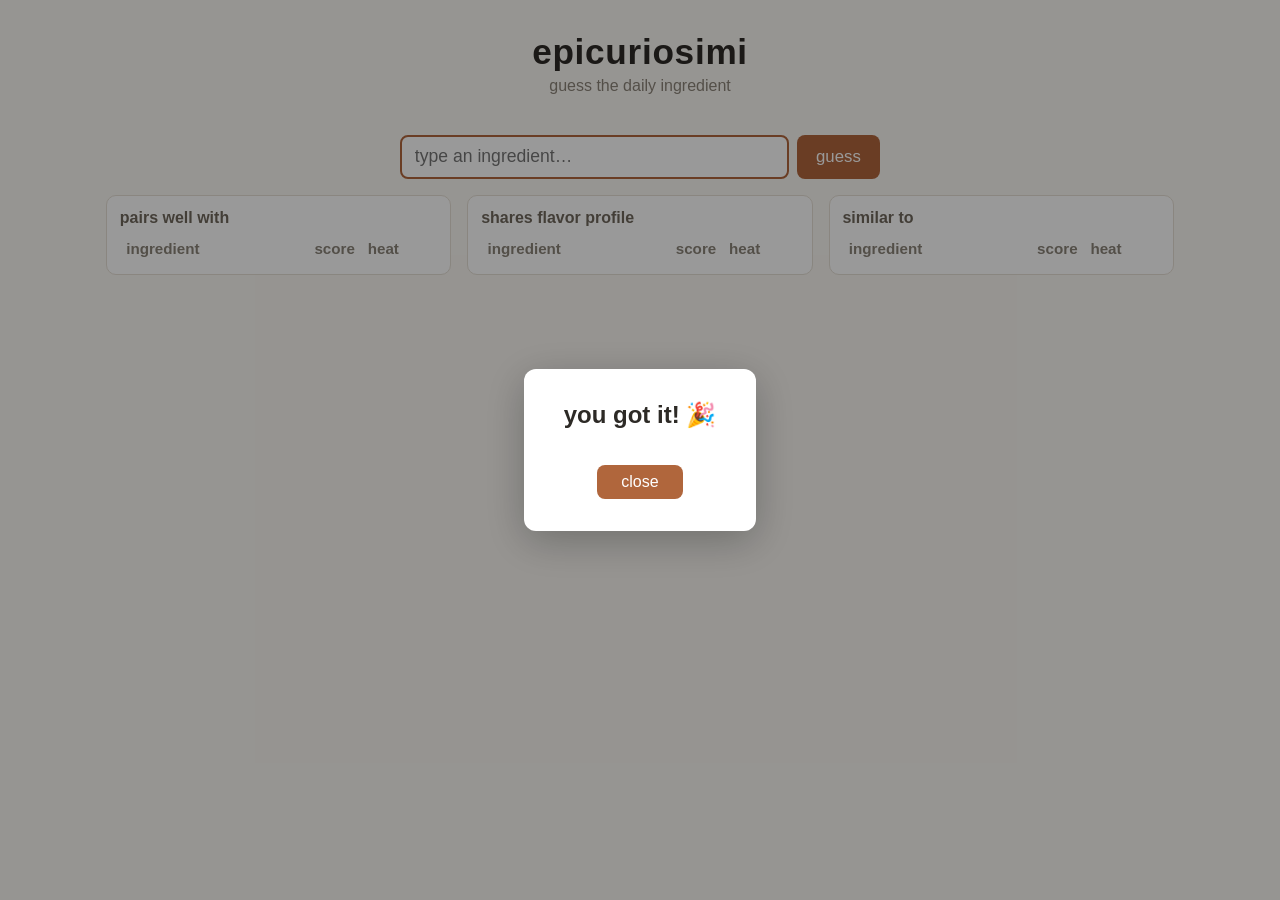
==== site/index.html @ c95ee543 "feat: static site shell with styles and vendored confetti" ====
<!DOCTYPE html>
<html lang="en">
<head>
  <meta charset="utf-8">
  <meta name="viewport" content="width=device-width, initial-scale=1">
  <title>epicuriosimi</title>
  <link rel="stylesheet" href="style.css">
</head>
<body>
  <header>
    <h1>epicuriosimi</h1>
    <p class="tagline">guess the daily ingredient <span id="puzzle-number"></span></p>
  </header>
  <main>
    <div id="message" class="message" hidden></div>
    <form id="guess-form" autocomplete="off">
      <div class="input-wrap">
        <input id="guess-input" type="text" placeholder="type an ingredient…"
               spellcheck="false" autofocus>
        <ul id="suggestions" hidden></ul>
      </div>
      <button type="submit">guess</button>
    </form>
    <p id="notice" class="notice" hidden></p>
    <div class="tables">
      <section>
        <h2>pairs well with</h2>
        <table id="table-cooc">
          <thead><tr><th>ingredient</th><th class="num">score</th><th>heat</th></tr></thead>
          <tbody></tbody>
        </table>
      </section>
      <section>
        <h2>shares flavor profile</h2>
        <table id="table-chem">
          <thead><tr><th>ingredient</th><th class="num">score</th><th>heat</th></tr></thead>
          <tbody></tbody>
        </table>
      </section>
      <section>
        <h2>similar to</h2>
        <table id="table-core">
          <thead><tr><th>ingredient</th><th class="num">score</th><th>heat</th></tr></thead>
          <tbody></tbody>
        </table>
      </section>
    </div>
  </main>
  <div id="win-modal" class="modal" hidden>
    <div class="modal-box">
      <h2>you got it! 🎉</h2>
      <p id="win-text"></p>
      <button id="win-close">close</button>
    </div>
  </div>
  <script src="lib/confetti.js"></script>
  <script src="app.js"></script>
</body>
</html>
---- site/style.css ----
* { box-sizing: border-box; }

body {
  margin: 0;
  font-family: -apple-system, BlinkMacSystemFont, "Segoe UI", sans-serif;
  background: #faf7f2;
  color: #2d2a26;
  min-height: 100vh;
}

header { text-align: center; padding: 2rem 1rem 0.5rem; }
h1 { margin: 0; font-size: 2.2rem; letter-spacing: 0.02em; }
.tagline { margin: 0.3rem 0 0; color: #8a8378; }

main { max-width: 1100px; margin: 0 auto; padding: 1rem; }

.message {
  background: #fff3cd;
  border: 1px solid #e6d9a8;
  border-radius: 8px;
  padding: 1rem;
  margin: 1rem auto;
  max-width: 480px;
  text-align: center;
}

#guess-form {
  display: flex;
  gap: 0.5rem;
  max-width: 480px;
  margin: 1rem auto;
}

.input-wrap { position: relative; flex: 1; }

#guess-input {
  width: 100%;
  font-size: 1.1rem;
  padding: 0.6rem 0.8rem;
  border: 2px solid #d8d2c8;
  border-radius: 8px;
  background: #fff;
}
#guess-input:focus { outline: none; border-color: #b0663c; }
#guess-input:disabled { background: #eee9e1; }

#guess-form button {
  font-size: 1.05rem;
  padding: 0.6rem 1.2rem;
  border: none;
  border-radius: 8px;
  background: #b0663c;
  color: #fff;
  cursor: pointer;
}
#guess-form button:disabled { background: #cbb9ac; cursor: default; }

#suggestions {
  position: absolute;
  top: 100%;
  left: 0;
  right: 0;
  z-index: 10;
  margin: 2px 0 0;
  padding: 0;
  list-style: none;
  background: #fff;
  border: 1px solid #d8d2c8;
  border-radius: 8px;
  box-shadow: 0 4px 12px rgba(0, 0, 0, 0.08);
  overflow: hidden;
}
#suggestions li { padding: 0.5rem 0.8rem; cursor: pointer; }
#suggestions li.active, #suggestions li:hover { background: #f3e7db; }

.notice { text-align: center; color: #a05a2c; min-height: 1.2em; margin: 0.2rem 0; }

.tables {
  display: grid;
  grid-template-columns: repeat(3, 1fr);
  gap: 1rem;
  margin-top: 1rem;
}
@media (max-width: 800px) { .tables { grid-template-columns: 1fr; } }

.tables section {
  background: #fff;
  border: 1px solid #e5dfd5;
  border-radius: 10px;
  padding: 0.8rem;
  overflow-x: auto;
}
.tables h2 { margin: 0 0 0.5rem; font-size: 1rem; color: #6f675c; }

table { width: 100%; border-collapse: collapse; font-size: 0.95rem; }
th { text-align: left; color: #8a8378; font-weight: 600; padding: 0.3rem 0.4rem; }
td { padding: 0.35rem 0.4rem; border-top: 1px solid #f0ebe2; }
.num { text-align: right; font-variant-numeric: tabular-nums; }
tr.latest td { background: #fdf0e3; font-weight: 600; }

.band {
  display: inline-block;
  padding: 0.1rem 0.55rem;
  border-radius: 999px;
  font-size: 0.8rem;
  font-weight: 600;
  color: #fff;
}
.band-cold  { background: #3b82f6; }
.band-tepid { background: #14b8a6; }
.band-warm  { background: #f97316; }
.band-hot   { background: #ef4444; }

.modal {
  position: fixed;
  inset: 0;
  background: rgba(0, 0, 0, 0.4);
  display: flex;
  align-items: center;
  justify-content: center;
  z-index: 100;
}
.modal-box {
  background: #fff;
  border-radius: 12px;
  padding: 2rem 2.5rem;
  text-align: center;
  box-shadow: 0 10px 40px rgba(0, 0, 0, 0.25);
}
.modal-box h2 { margin-top: 0; }
.modal-box button {
  margin-top: 1rem;
  padding: 0.5rem 1.5rem;
  border: none;
  border-radius: 8px;
  background: #b0663c;
  color: #fff;
  font-size: 1rem;
  cursor: pointer;
}
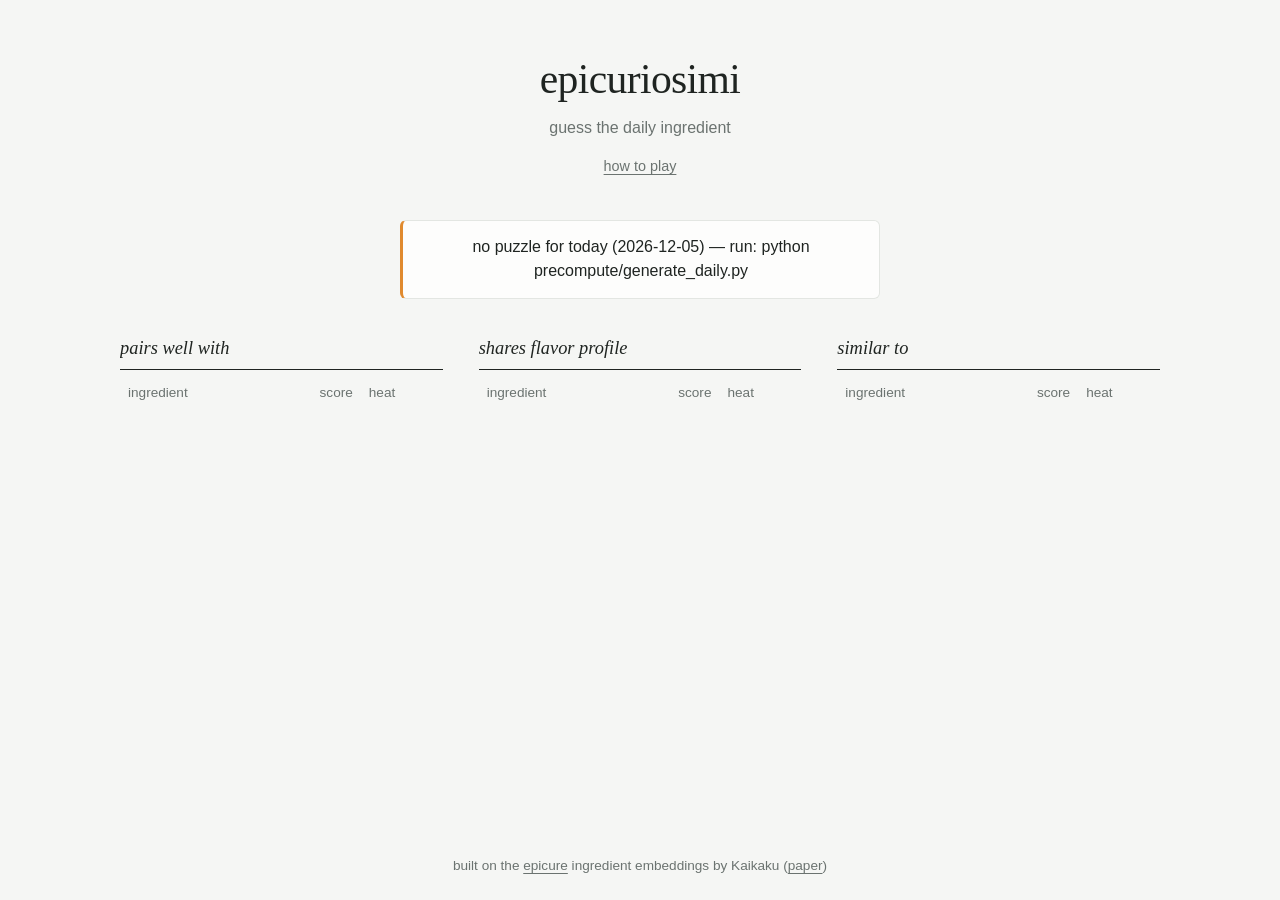
==== commit ad834832: "feat: guess counter, how-to-play, epicure credit, porcelain-and-heat UI refresh Co-Authored-By: Clau" ====
--- a/site/index.html
+++ b/site/index.html
@@ -9,12 +9,15 @@
 <body>
   <header>
     <h1>epicuriosimi</h1>
-    <p class="tagline">guess the daily ingredient <span id="puzzle-number"></span></p>
+    <p class="tagline">guess the daily ingredient</p>
+    <p class="meta"><span id="puzzle-number"></span><span id="guess-count"></span></p>
+    <button id="help-open" class="link-button" type="button">how to play</button>
   </header>
   <main>
     <div id="message" class="message" hidden></div>
     <form id="guess-form" autocomplete="off">
       <div class="input-wrap">
+        <label for="guess-input" class="visually-hidden">guess an ingredient</label>
         <input id="guess-input" type="text" placeholder="type an ingredient…"
                spellcheck="false" autofocus>
         <ul id="suggestions" hidden></ul>
@@ -46,11 +49,36 @@
       </section>
     </div>
   </main>
-  <div id="win-modal" class="modal" hidden>
+  <footer>
+    <p>built on the <a href="https://huggingface.co/Kaikaku/epicure-core">epicure</a>
+      ingredient embeddings by Kaikaku
+      (<a href="https://arxiv.org/abs/2605.22391">paper</a>)</p>
+  </footer>
+  <div id="win-modal" class="modal" role="dialog" aria-modal="true" aria-labelledby="win-title" hidden>
     <div class="modal-box">
-      <h2>you got it! 🎉</h2>
+      <h2 id="win-title">you got it! 🎉</h2>
       <p id="win-text"></p>
       <button id="win-close">close</button>
+    </div>
+  </div>
+  <div id="help-modal" class="modal" role="dialog" aria-modal="true" aria-labelledby="help-title" hidden>
+    <div class="modal-box help-box">
+      <h2 id="help-title">how to play</h2>
+      <p>every day there is one secret ingredient. type a guess and you get three
+        scores out of 100:</p>
+      <ul>
+        <li><em>pairs well with</em> — how often the two cook together in real recipes</li>
+        <li><em>shares flavor profile</em> — how many flavor compounds they share</li>
+        <li><em>similar to</em> — how alike they are overall</li>
+      </ul>
+      <p>each score also shows its heat:
+        <span class="band band-cold">cold</span>
+        <span class="band band-tepid">tepid</span>
+        <span class="band band-warm">warm</span>
+        <span class="band band-hot">hot</span>.
+        hot means your guess is among the ten closest ingredients on that measure.</p>
+      <p>find the ingredient to win. a new one arrives each day.</p>
+      <button id="help-close">got it</button>
     </div>
   </div>
   <script src="lib/confetti.js"></script>
--- a/site/style.css
+++ b/site/style.css
@@ -1,24 +1,83 @@
 * { box-sizing: border-box; }
+[hidden] { display: none !important; }
+
+:root {
+  --porcelain: #f5f6f4;
+  --paper: #fdfdfc;
+  --ink: #1f2421;
+  --steel: #6b7370;
+  --hairline: #e3e6e2;
+  --tint: #edf0ec;
+  --cold: #4c7fd1;
+  --tepid: #3fa08c;
+  --warm: #e08a2e;
+  --hot: #d84343;
+  --serif: Georgia, "Iowan Old Style", "Times New Roman", serif;
+  --sans: -apple-system, BlinkMacSystemFont, "Segoe UI", "Helvetica Neue", sans-serif;
+}
 
 body {
   margin: 0;
-  font-family: -apple-system, BlinkMacSystemFont, "Segoe UI", sans-serif;
-  background: #faf7f2;
-  color: #2d2a26;
+  font-family: var(--sans);
+  font-size: 16px;
+  line-height: 1.5;
+  background: var(--porcelain);
+  color: var(--ink);
   min-height: 100vh;
-}
-
-header { text-align: center; padding: 2rem 1rem 0.5rem; }
-h1 { margin: 0; font-size: 2.2rem; letter-spacing: 0.02em; }
-.tagline { margin: 0.3rem 0 0; color: #8a8378; }
-
-main { max-width: 1100px; margin: 0 auto; padding: 1rem; }
+  display: flex;
+  flex-direction: column;
+}
+
+.visually-hidden {
+  position: absolute;
+  width: 1px;
+  height: 1px;
+  overflow: hidden;
+  clip: rect(0 0 0 0);
+  white-space: nowrap;
+}
+
+header { text-align: center; padding: 3rem 1rem 0.5rem; }
+
+h1 {
+  margin: 0;
+  font-family: var(--serif);
+  font-weight: 400;
+  font-size: 2.6rem;
+  letter-spacing: -0.015em;
+}
+
+.tagline { margin: 0.35rem 0 0; color: var(--steel); }
+
+.meta {
+  margin: 0.25rem 0 0;
+  font-size: 0.9rem;
+  color: var(--steel);
+  font-variant-numeric: tabular-nums;
+}
+
+.link-button {
+  margin-top: 0.6rem;
+  padding: 0.15rem 0.2rem;
+  border: none;
+  background: none;
+  font: inherit;
+  font-size: 0.9rem;
+  color: var(--steel);
+  text-decoration: underline;
+  text-underline-offset: 3px;
+  cursor: pointer;
+}
+.link-button:hover { color: var(--ink); }
+
+main { width: 100%; max-width: 1080px; margin: 0 auto; padding: 1rem 1.25rem; flex: 1; }
 
 .message {
-  background: #fff3cd;
-  border: 1px solid #e6d9a8;
-  border-radius: 8px;
-  padding: 1rem;
+  border: 1px solid var(--hairline);
+  border-left: 3px solid var(--warm);
+  background: var(--paper);
+  border-radius: 6px;
+  padding: 0.9rem 1.1rem;
   margin: 1rem auto;
   max-width: 480px;
   text-align: center;
@@ -26,115 +85,174 @@
 
 #guess-form {
   display: flex;
-  gap: 0.5rem;
+  gap: 0.6rem;
   max-width: 480px;
-  margin: 1rem auto;
+  margin: 1.25rem auto 0;
 }
 
 .input-wrap { position: relative; flex: 1; }
 
 #guess-input {
   width: 100%;
-  font-size: 1.1rem;
-  padding: 0.6rem 0.8rem;
-  border: 2px solid #d8d2c8;
-  border-radius: 8px;
-  background: #fff;
-}
-#guess-input:focus { outline: none; border-color: #b0663c; }
-#guess-input:disabled { background: #eee9e1; }
+  font: inherit;
+  font-size: 1.05rem;
+  padding: 0.65rem 0.9rem;
+  border: 1px solid var(--hairline);
+  border-radius: 6px;
+  background: var(--paper);
+  color: var(--ink);
+}
+#guess-input::placeholder { color: var(--steel); }
+#guess-input:focus { outline: 2px solid var(--ink); outline-offset: -1px; border-color: var(--ink); }
+#guess-input:disabled { background: var(--tint); color: var(--steel); }
 
 #guess-form button {
-  font-size: 1.05rem;
-  padding: 0.6rem 1.2rem;
+  font: inherit;
+  font-size: 1rem;
+  padding: 0.65rem 1.3rem;
   border: none;
-  border-radius: 8px;
-  background: #b0663c;
-  color: #fff;
+  border-radius: 6px;
+  background: var(--ink);
+  color: var(--porcelain);
   cursor: pointer;
 }
-#guess-form button:disabled { background: #cbb9ac; cursor: default; }
+#guess-form button:hover { background: #333b36; }
+#guess-form button:disabled { background: var(--hairline); color: var(--steel); cursor: default; }
 
 #suggestions {
   position: absolute;
-  top: 100%;
+  top: calc(100% + 4px);
   left: 0;
   right: 0;
   z-index: 10;
-  margin: 2px 0 0;
-  padding: 0;
+  margin: 0;
+  padding: 0.25rem 0;
   list-style: none;
-  background: #fff;
-  border: 1px solid #d8d2c8;
-  border-radius: 8px;
-  box-shadow: 0 4px 12px rgba(0, 0, 0, 0.08);
+  background: var(--paper);
+  border: 1px solid var(--hairline);
+  border-radius: 6px;
+  box-shadow: 0 6px 18px rgba(31, 36, 33, 0.08);
   overflow: hidden;
 }
-#suggestions li { padding: 0.5rem 0.8rem; cursor: pointer; }
-#suggestions li.active, #suggestions li:hover { background: #f3e7db; }
-
-.notice { text-align: center; color: #a05a2c; min-height: 1.2em; margin: 0.2rem 0; }
+#suggestions li { padding: 0.45rem 0.9rem; cursor: pointer; }
+#suggestions li.active, #suggestions li:hover { background: var(--tint); }
+
+.notice {
+  text-align: center;
+  color: var(--warm);
+  min-height: 1.2em;
+  margin: 0.5rem 0 0;
+  font-size: 0.95rem;
+}
 
 .tables {
   display: grid;
   grid-template-columns: repeat(3, 1fr);
-  gap: 1rem;
-  margin-top: 1rem;
-}
-@media (max-width: 800px) { .tables { grid-template-columns: 1fr; } }
-
-.tables section {
-  background: #fff;
-  border: 1px solid #e5dfd5;
-  border-radius: 10px;
-  padding: 0.8rem;
-  overflow-x: auto;
-}
-.tables h2 { margin: 0 0 0.5rem; font-size: 1rem; color: #6f675c; }
+  gap: 2.25rem;
+  margin-top: 2.25rem;
+}
+@media (max-width: 800px) {
+  .tables { grid-template-columns: 1fr; gap: 1.5rem; }
+  header { padding-top: 2rem; }
+  h1 { font-size: 2.1rem; }
+}
+
+.tables section { min-width: 0; overflow-x: auto; }
+
+.tables h2 {
+  margin: 0 0 0.4rem;
+  font-family: var(--serif);
+  font-style: italic;
+  font-weight: 400;
+  font-size: 1.15rem;
+  border-bottom: 1px solid var(--ink);
+  padding-bottom: 0.4rem;
+}
 
 table { width: 100%; border-collapse: collapse; font-size: 0.95rem; }
-th { text-align: left; color: #8a8378; font-weight: 600; padding: 0.3rem 0.4rem; }
-td { padding: 0.35rem 0.4rem; border-top: 1px solid #f0ebe2; }
+th {
+  text-align: left;
+  color: var(--steel);
+  font-weight: 500;
+  font-size: 0.85rem;
+  padding: 0.4rem 0.5rem 0.3rem;
+}
+td { padding: 0.45rem 0.5rem; border-top: 1px solid var(--hairline); }
 .num { text-align: right; font-variant-numeric: tabular-nums; }
-tr.latest td { background: #fdf0e3; font-weight: 600; }
+tr.latest td { background: var(--tint); }
+tr.latest td:first-child { font-weight: 600; }
 
 .band {
+  font-size: 0.85rem;
+  font-weight: 500;
+  white-space: nowrap;
+}
+.band::before {
+  content: "";
   display: inline-block;
-  padding: 0.1rem 0.55rem;
-  border-radius: 999px;
-  font-size: 0.8rem;
-  font-weight: 600;
-  color: #fff;
-}
-.band-cold  { background: #3b82f6; }
-.band-tepid { background: #14b8a6; }
-.band-warm  { background: #f97316; }
-.band-hot   { background: #ef4444; }
+  width: 0.55em;
+  height: 0.55em;
+  border-radius: 50%;
+  margin-right: 0.4em;
+  background: currentColor;
+}
+.band-cold  { color: var(--cold); }
+.band-tepid { color: var(--tepid); }
+.band-warm  { color: var(--warm); }
+.band-hot   { color: var(--hot); }
+
+footer {
+  text-align: center;
+  padding: 2rem 1rem 1.5rem;
+  color: var(--steel);
+  font-size: 0.85rem;
+}
+footer p { margin: 0; }
+footer a { color: inherit; text-underline-offset: 3px; }
+footer a:hover { color: var(--ink); }
 
 .modal {
   position: fixed;
   inset: 0;
-  background: rgba(0, 0, 0, 0.4);
+  background: rgba(31, 36, 33, 0.35);
   display: flex;
   align-items: center;
   justify-content: center;
   z-index: 100;
+  padding: 1rem;
 }
 .modal-box {
-  background: #fff;
-  border-radius: 12px;
-  padding: 2rem 2.5rem;
-  text-align: center;
-  box-shadow: 0 10px 40px rgba(0, 0, 0, 0.25);
-}
-.modal-box h2 { margin-top: 0; }
+  background: var(--paper);
+  border-radius: 10px;
+  padding: 2rem 2.25rem;
+  max-width: 460px;
+  text-align: center;
+  box-shadow: 0 16px 48px rgba(31, 36, 33, 0.22);
+}
+.modal-box h2 {
+  margin: 0 0 0.75rem;
+  font-family: var(--serif);
+  font-weight: 400;
+  font-size: 1.5rem;
+}
 .modal-box button {
-  margin-top: 1rem;
-  padding: 0.5rem 1.5rem;
+  margin-top: 1.1rem;
+  padding: 0.55rem 1.5rem;
   border: none;
-  border-radius: 8px;
-  background: #b0663c;
-  color: #fff;
-  font-size: 1rem;
+  border-radius: 6px;
+  background: var(--ink);
+  color: var(--porcelain);
+  font: inherit;
+  font-size: 0.95rem;
   cursor: pointer;
 }
+.modal-box button:hover { background: #333b36; }
+
+.help-box { text-align: left; line-height: 1.55; }
+.help-box p { margin: 0.6rem 0; }
+.help-box ul { margin: 0.6rem 0; padding-left: 1.2rem; }
+.help-box li { margin: 0.3rem 0; }
+.help-box em { font-family: var(--serif); }
+.help-box button { display: block; margin-left: auto; margin-right: auto; }
+
+:focus-visible { outline: 2px solid var(--ink); outline-offset: 2px; }
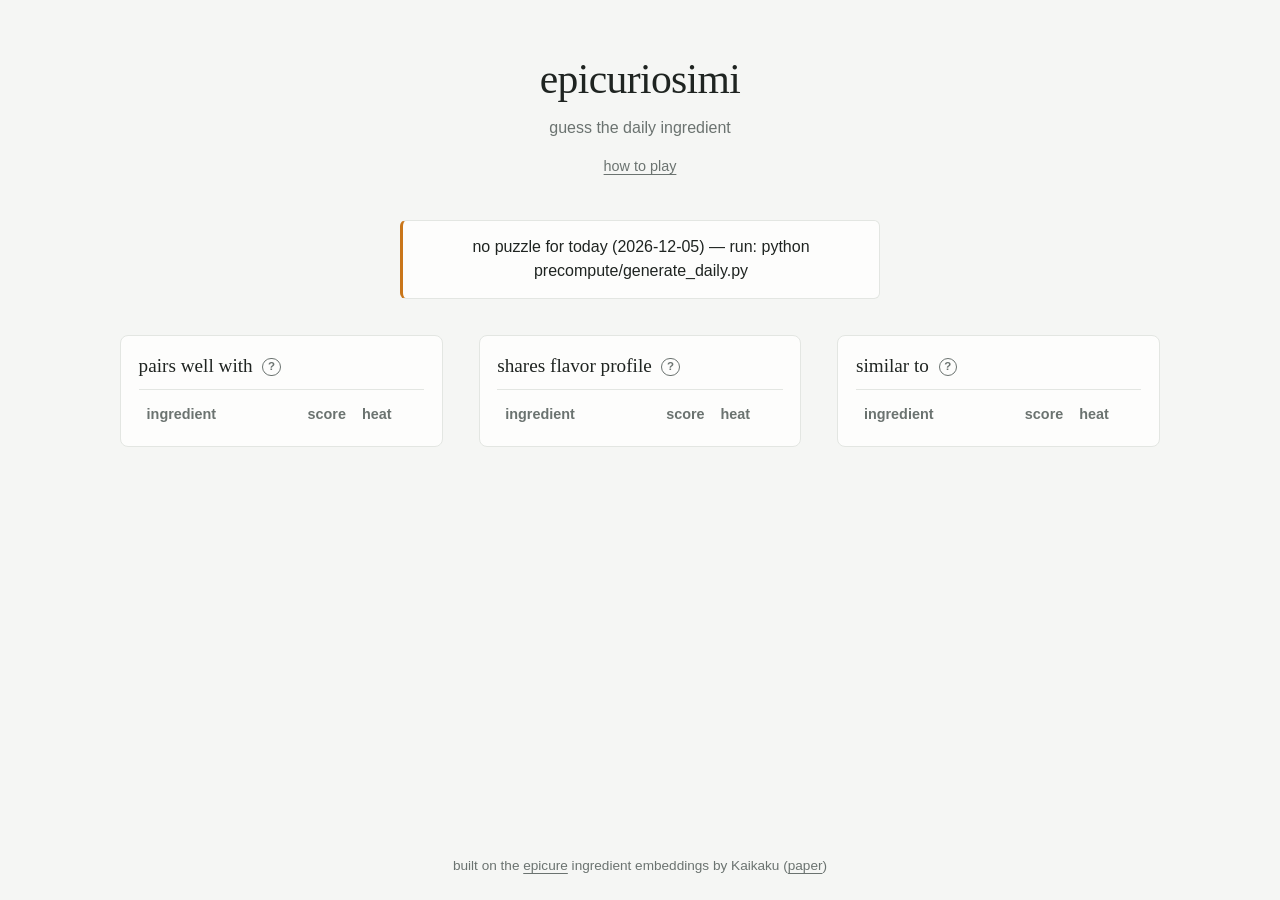
==== commit f45f61ee: "feat: per-category info popovers from model cards; hint button with hint counter Co-Authored-By: Cla" ====
--- a/site/index.html
+++ b/site/index.html
@@ -23,25 +23,46 @@
         <ul id="suggestions" hidden></ul>
       </div>
       <button type="submit">guess</button>
+      <button type="button" id="hint-button" class="button-secondary">hint</button>
     </form>
     <p id="notice" class="notice" hidden></p>
     <div class="tables">
       <section>
-        <h2>pairs well with</h2>
+        <h2>pairs well with
+          <button type="button" class="info-button" aria-expanded="false"
+                  aria-label="about this score">?</button>
+          <span class="info-pop" role="note" hidden>from epicure-cooc, trained purely
+            on which ingredients appear together across 4&nbsp;million recipes in eight
+            languages. a high score means "these two get cooked together" — it knows
+            nothing about taste.</span>
+        </h2>
         <table id="table-cooc">
           <thead><tr><th>ingredient</th><th class="num">score</th><th>heat</th></tr></thead>
           <tbody></tbody>
         </table>
       </section>
       <section>
-        <h2>shares flavor profile</h2>
+        <h2>shares flavor profile
+          <button type="button" class="info-button" aria-expanded="false"
+                  aria-label="about this score">?</button>
+          <span class="info-pop" role="note" hidden>from epicure-chem, trained only on
+            flavor chemistry (FlavorDB compounds) — recipes are never consulted. a high
+            score means the two ingredients share flavor compounds, even if no dish
+            combines them.</span>
+        </h2>
         <table id="table-chem">
           <thead><tr><th>ingredient</th><th class="num">score</th><th>heat</th></tr></thead>
           <tbody></tbody>
         </table>
       </section>
       <section>
-        <h2>similar to</h2>
+        <h2>similar to
+          <button type="button" class="info-button" aria-expanded="false"
+                  aria-label="about this score">?</button>
+          <span class="info-pop" role="note" hidden>from epicure-core, the blended
+            sibling: flavor chemistry plus recipe co-occurrence in one embedding. its
+            score is the best overall "these two are alike."</span>
+        </h2>
         <table id="table-core">
           <thead><tr><th>ingredient</th><th class="num">score</th><th>heat</th></tr></thead>
           <tbody></tbody>
--- a/site/style.css
+++ b/site/style.css
@@ -8,10 +8,12 @@
   --steel: #6b7370;
   --hairline: #e3e6e2;
   --tint: #edf0ec;
-  --cold: #4c7fd1;
-  --tepid: #3fa08c;
-  --warm: #e08a2e;
-  --hot: #d84343;
+  --cold: #4173c2;
+  --tepid: #2e8474;
+  --warm: #c9761a;
+  --hot: #d13c3c;
+  --latest-bg: #f9f1da;
+  --latest-bar: #d9a92e;
   --serif: Georgia, "Iowan Old Style", "Times New Roman", serif;
   --sans: -apple-system, BlinkMacSystemFont, "Segoe UI", "Helvetica Neue", sans-serif;
 }
@@ -118,6 +120,18 @@
 }
 #guess-form button:hover { background: #333b36; }
 #guess-form button:disabled { background: var(--hairline); color: var(--steel); cursor: default; }
+
+#guess-form .button-secondary {
+  background: transparent;
+  border: 1px solid var(--hairline);
+  color: var(--ink);
+}
+#guess-form .button-secondary:hover { background: var(--tint); border-color: var(--steel); }
+#guess-form .button-secondary:disabled {
+  background: transparent;
+  border-color: var(--hairline);
+  color: var(--steel);
+}
 
 #suggestions {
   position: absolute;
@@ -157,49 +171,94 @@
   h1 { font-size: 2.1rem; }
 }
 
-.tables section { min-width: 0; overflow-x: auto; }
+.tables section {
+  min-width: 0;
+  overflow-x: auto;
+  background: var(--paper);
+  border: 1px solid var(--hairline);
+  border-radius: 8px;
+  padding: 1rem 1.1rem;
+}
 
 .tables h2 {
-  margin: 0 0 0.4rem;
+  position: relative;
+  margin: 0 0 0.5rem;
   font-family: var(--serif);
-  font-style: italic;
   font-weight: 400;
-  font-size: 1.15rem;
-  border-bottom: 1px solid var(--ink);
-  padding-bottom: 0.4rem;
-}
-
-table { width: 100%; border-collapse: collapse; font-size: 0.95rem; }
+  font-size: 1.2rem;
+  border-bottom: 1px solid var(--hairline);
+  padding-bottom: 0.5rem;
+}
+
+.info-button {
+  width: 1.15rem;
+  height: 1.15rem;
+  padding: 0;
+  margin-left: 0.3rem;
+  border: 1px solid var(--steel);
+  border-radius: 50%;
+  background: transparent;
+  color: var(--steel);
+  font-family: var(--sans);
+  font-size: 0.72rem;
+  font-weight: 600;
+  line-height: 1;
+  vertical-align: 0.15em;
+  cursor: pointer;
+}
+.info-button:hover, .info-button[aria-expanded="true"] {
+  border-color: var(--ink);
+  color: var(--ink);
+}
+
+.info-pop {
+  position: absolute;
+  top: calc(100% + 6px);
+  left: 0;
+  right: 0;
+  z-index: 20;
+  padding: 0.7rem 0.85rem;
+  background: var(--paper);
+  border: 1px solid var(--hairline);
+  border-radius: 8px;
+  box-shadow: 0 8px 24px rgba(31, 36, 33, 0.14);
+  font-family: var(--sans);
+  font-size: 0.85rem;
+  font-weight: 400;
+  line-height: 1.5;
+  color: var(--ink);
+}
+
+table { width: 100%; border-collapse: collapse; font-size: 1rem; }
 th {
   text-align: left;
   color: var(--steel);
-  font-weight: 500;
+  font-weight: 600;
+  font-size: 0.9rem;
+  padding: 0.4rem 0.5rem 0.3rem;
+}
+td { padding: 0.5rem; border-top: 1px solid var(--hairline); }
+.num { text-align: right; font-variant-numeric: tabular-nums; }
+
+tr.latest td { background: var(--latest-bg); }
+tr.latest td:first-child {
+  font-weight: 600;
+  box-shadow: inset 3px 0 0 var(--latest-bar);
+}
+
+.band {
+  display: inline-block;
+  padding: 0.12rem 0.6rem;
+  border-radius: 999px;
   font-size: 0.85rem;
-  padding: 0.4rem 0.5rem 0.3rem;
-}
-td { padding: 0.45rem 0.5rem; border-top: 1px solid var(--hairline); }
-.num { text-align: right; font-variant-numeric: tabular-nums; }
-tr.latest td { background: var(--tint); }
-tr.latest td:first-child { font-weight: 600; }
-
-.band {
-  font-size: 0.85rem;
-  font-weight: 500;
+  font-weight: 600;
+  color: #fff;
   white-space: nowrap;
 }
-.band::before {
-  content: "";
-  display: inline-block;
-  width: 0.55em;
-  height: 0.55em;
-  border-radius: 50%;
-  margin-right: 0.4em;
-  background: currentColor;
-}
-.band-cold  { color: var(--cold); }
-.band-tepid { color: var(--tepid); }
-.band-warm  { color: var(--warm); }
-.band-hot   { color: var(--hot); }
+.band-cold  { background: var(--cold); }
+.band-tepid { background: var(--tepid); }
+.band-warm  { background: var(--warm); }
+.band-hot   { background: var(--hot); }
 
 footer {
   text-align: center;
